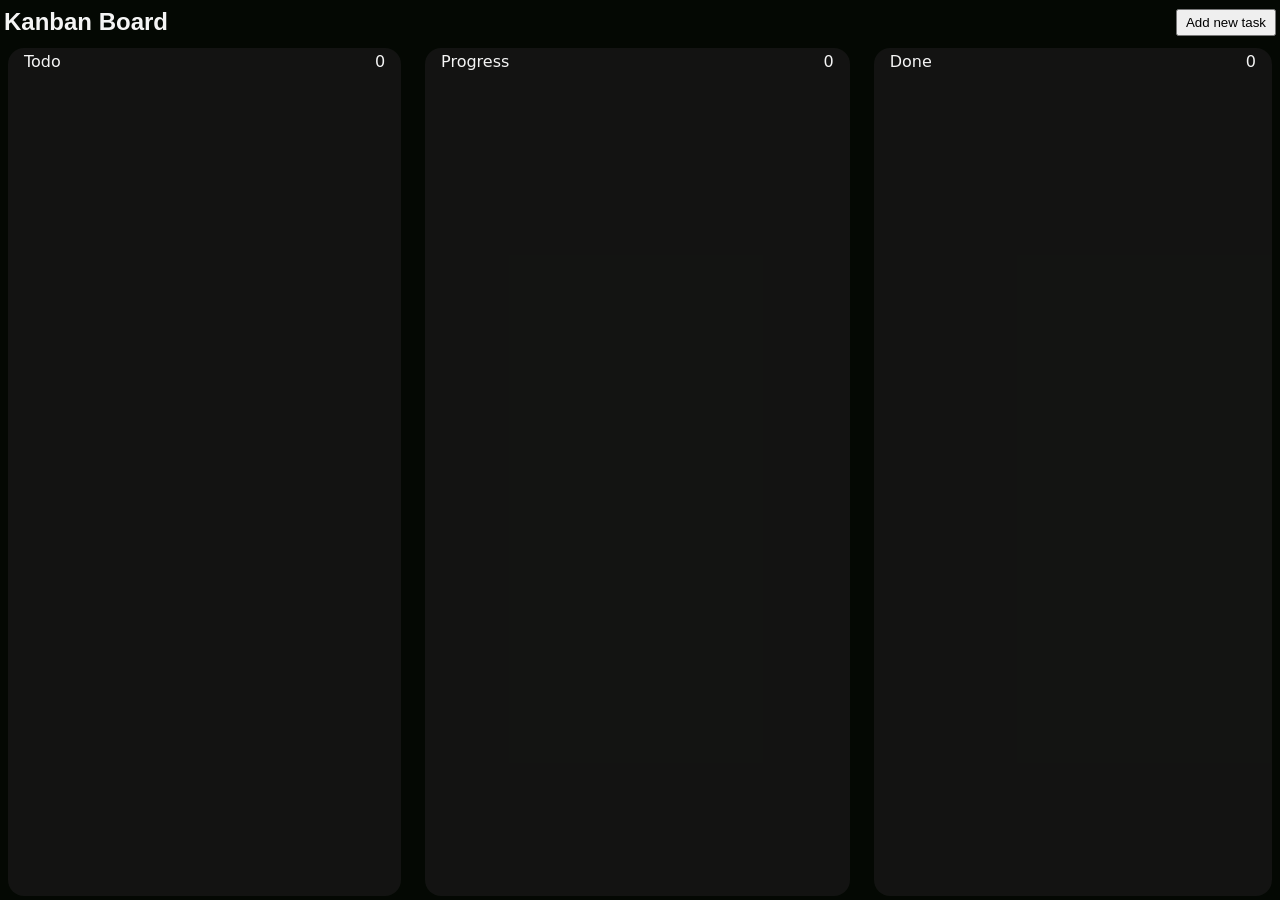
==== KanbanBoard/index.html @ 55431773 "Add files via upload" ====
<!doctype html>
<html lang="en">
  <head>
    <meta charset="UTF-8" />
    <meta name="viewport" content="width=device-width, initial-scale=1.0" />
    <title>Kanban Board</title>
    <link rel="stylesheet" href="style.css" />
  </head>
  <body>
    <main>
      <nav class="navigation">
        <h1>Kanban Board</h1>
        <button class="add-task-btn btn">Add new task</button>
      </nav>

      <section>
        <div id="todo" class="task-column ">
          <div class="heading">
            <div class="left">Todo</div>
            <div class="right">0</div>
          </div>
          <!-- <div draggable="true" class="task">
            <h1>Task 1</h1>
            <p>Description fortask 1</p>
            <button class="dltBtn btn">Delete</button>
          </div> -->
        </div>

        <div id="progress" class="task-column ">
          <div class="heading">
            <div class="left">Progress</div>
            <div class="right">0</div>
          </div>
          <!-- <div draggable="true" class="task">
            <h1>Task 1</h1>
            <p>Description fortask 1</p>
            <button class="dltBtn btn">Delete</button>
          </div> -->
          
        </div>

        <div id="done" class="task-column">
          <div class="heading">
            <div class="left">Done</div>
            <div class="right">0</div>
          </div>
          
        </div>
      </section>

      <div class="modal hide">
        <div class="modal-content">
          <input id="input" class="input-field" type="text" placeholder="Task Discription">
          <textarea id="text-area" class="input-field" type="text" placeholder="Task Title"></textarea>
          <button id="add-task-btn" class="btn">Add Task</button>
        </div>
      </div>
    </main>
  </body>
  <script src="script.js"></script>
</html>
---- KanbanBoard/style.css ----
*{
    margin: 0;
    padding: 0;
    box-sizing: border-box;
}

html, body{
    height: 100%;
    width: 100%;
}

:root{
    --bg-primary-color : rgb(4, 8, 3);
    --bg-input-color : ;
    --primary-text-color: whitesmoke;

    /* font size */
    --font-size-xs: 4px;
    --font-size-sm : 8px;
    --font-size-md: 16px;
    --font-size-lg: 24px;
    --font-size-xl: 32px;
    --font-size-2xl: 40px;
    --font-size-3xl: 48px;

    /* Spacing */
    --space-xs: 4px;
    --space-sm: 8px;
    --space-md: 16px;
    --space-lg:24px;
    --space-xl :32px;
    --space-2xl: 40px;

    /* border-radius */
    --border-radius-xs:4px;
    --border-radius-sm:8px;
    --border-radius-md:16px;
    --border-radius-lg:24px;
    --border-radius-xl:32px;
    --border-radius-2xl:40px;

}

body{
    background-color: var(--bg-primary-color);
    color: var(--primary-text-color);
    font-family: system-ui, -apple-system, BlinkMacSystemFont, 'Segoe UI', Roboto, Oxygen, Ubuntu, Cantarell, 'Open Sans', 'Helvetica Neue', sans-serif;
}

main{
    /* background-color: green; */
    width: 100%;
    height: 100%;
    display: flex;
    flex-direction: column;
}

.navigation{
    display: flex;
    justify-content: space-between;
    align-items: center;
    padding: var(--space-sm) var(--space-xs);
    
}

.navigation h1{
    font-size: var(--font-size-lg);
    font-family:'Arial Narrow Bold', sans-serif;
}
.btn{
    padding: var(--space-xs) var(--space-sm);
    cursor: pointer;
}

section{
    display: flex;
    flex-grow: 1;
    justify-content: space-between;
    
    gap: var(--space-lg);
    padding: var(--space-xs) var(--space-sm);
    
}

section .task-column{
    background-color: rgba(22, 22, 21, 0.829);
    flex-grow: 1;
    border-radius: var(--border-radius-md);
    transition: all 0.7s cubic-bezier(0.19, 1, 0.22, 1);
     
}

section .task-column.hover-over{
    border: 2px dashed var(--primary-text-color);
    transform: scale(1.01);
}

.heading{
    display: flex;
    justify-content: space-between;
    align-items: center;
    padding: var(--space-xs) var(--space-md);
}

.task{
    background-color: rgb(36, 35, 35);
    border-radius: var(--border-radius-md);
    margin: var(--space-xs) var(--space-sm);
    padding: 0px var(--space-sm);
    display: flex;
    flex-direction: column;
    cursor: grab;
}

.task h1{
    font-size: var(--font-size-lg);
}

.task .dltBtn{
   align-self: flex-end; 
   margin:  var(--space-sm);
   background-color: #eb3030;
   color: var(--primary-text-color);
   border: none;
   border-radius: var(--border-radius-sm);
   transition: all 0.3s ease;
}
.dltBtn:hover{
    transform: scale(1.1);
}

.modal{
    height: 100vh;
    width: 100vw;
    position: fixed;
    top: 0;
    background-color: rgba(0, 0, 0, 0.479);
    backdrop-filter: blur(1px);
    display: flex;
    justify-content: center;
    align-items: center;
}

.modal-content{
    display: flex;
    justify-content: space-between;
    align-items: center;
    flex-direction: column;
    background-color: var(--bg-primary-color);
    box-shadow: 0px 4px 6px rgba(255, 255, 255, 0.1);
    min-height: 25%;
    min-width: 20%;
    padding: var(--space-sm);
    gap: 15px;
    border-radius: var(--border-radius-md);
}
.hide{
    display: none;
}
.input-field{
    flex-grow: 1;
    width: 90%;
    background-color: rgba(26, 26, 27, 0.842);
    border: none;
    outline: none;
    color: var(--primary-text-color);
    border-radius: var(--border-radius-sm);
    font-size: var(--font-size-lg);
    padding: var(--space-xs) var(--space-sm);
    font-family: system-ui, -apple-system, BlinkMacSystemFont, 'Segoe UI', Roboto, Oxygen, Ubuntu, Cantarell, 'Open Sans', 'Helvetica Neue', sans-serif;
}
textarea{
    width: 90%;
    resize: none;
    overflow: hidden;
}
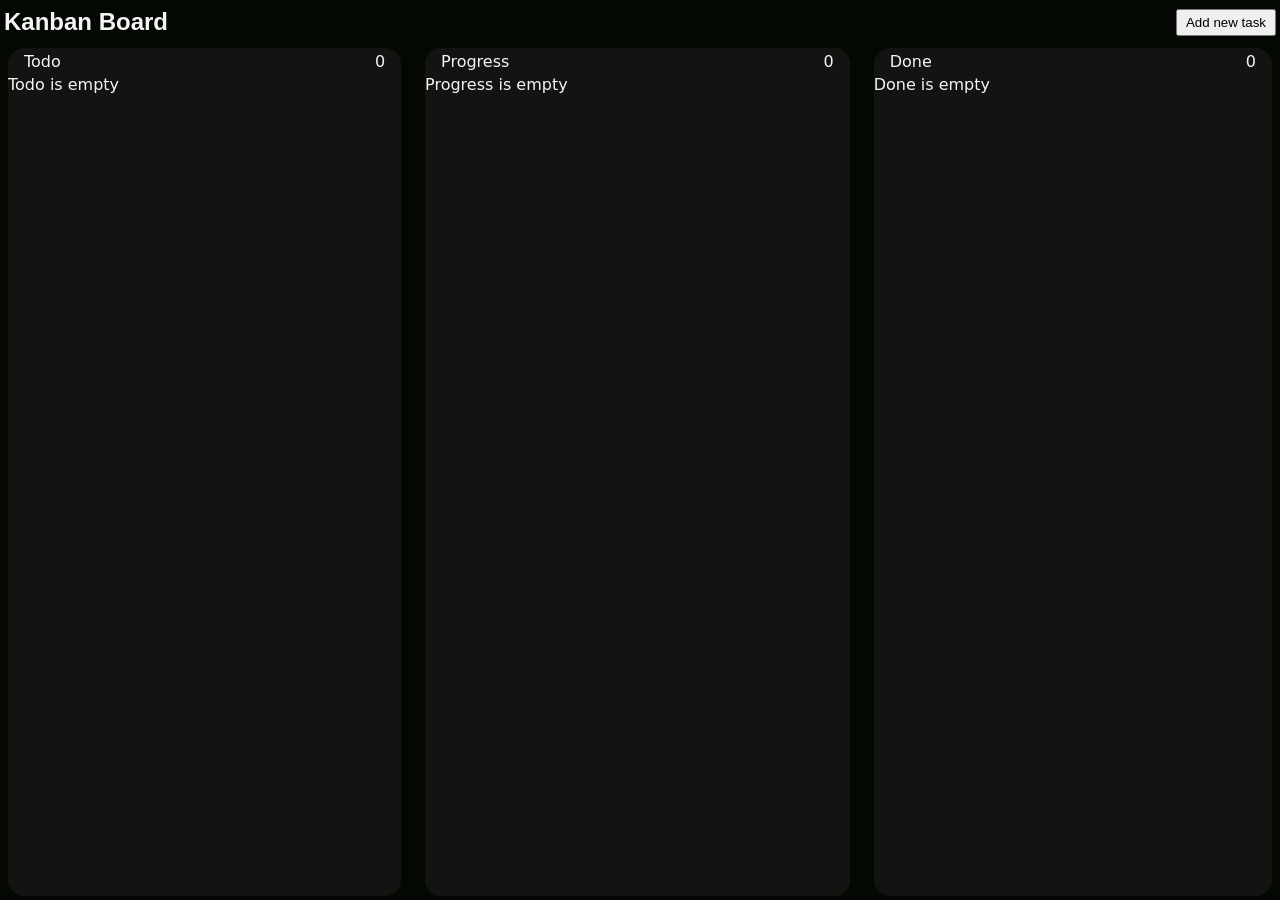
==== commit 09922a0c: "add empty message divs" ====
--- a/KanbanBoard/index.html
+++ b/KanbanBoard/index.html
@@ -14,29 +14,20 @@
       </nav>
 
       <section>
-        <div id="todo" class="task-column ">
+        <div id="todo" class="task-column">
           <div class="heading">
             <div class="left">Todo</div>
             <div class="right">0</div>
           </div>
-          <!-- <div draggable="true" class="task">
-            <h1>Task 1</h1>
-            <p>Description fortask 1</p>
-            <button class="dltBtn btn">Delete</button>
-          </div> -->
+          <div class="empty-message">Todo is empty</div>
         </div>
 
-        <div id="progress" class="task-column ">
+        <div id="progress" class="task-column">
           <div class="heading">
             <div class="left">Progress</div>
             <div class="right">0</div>
           </div>
-          <!-- <div draggable="true" class="task">
-            <h1>Task 1</h1>
-            <p>Description fortask 1</p>
-            <button class="dltBtn btn">Delete</button>
-          </div> -->
-          
+          <div class="empty-message">Progress is empty</div>
         </div>
 
         <div id="done" class="task-column">
@@ -44,14 +35,24 @@
             <div class="left">Done</div>
             <div class="right">0</div>
           </div>
-          
+          <div class="empty-message">Done is empty</div>
         </div>
       </section>
 
       <div class="modal hide">
         <div class="modal-content">
-          <input id="input" class="input-field" type="text" placeholder="Task Discription">
-          <textarea id="text-area" class="input-field" type="text" placeholder="Task Title"></textarea>
+          <input
+            id="input"
+            class="input-field"
+            type="text"
+            placeholder="Task Discription"
+          />
+          <textarea
+            id="text-area"
+            class="input-field"
+            type="text"
+            placeholder="Task Title"
+          ></textarea>
           <button id="add-task-btn" class="btn">Add Task</button>
         </div>
       </div>
